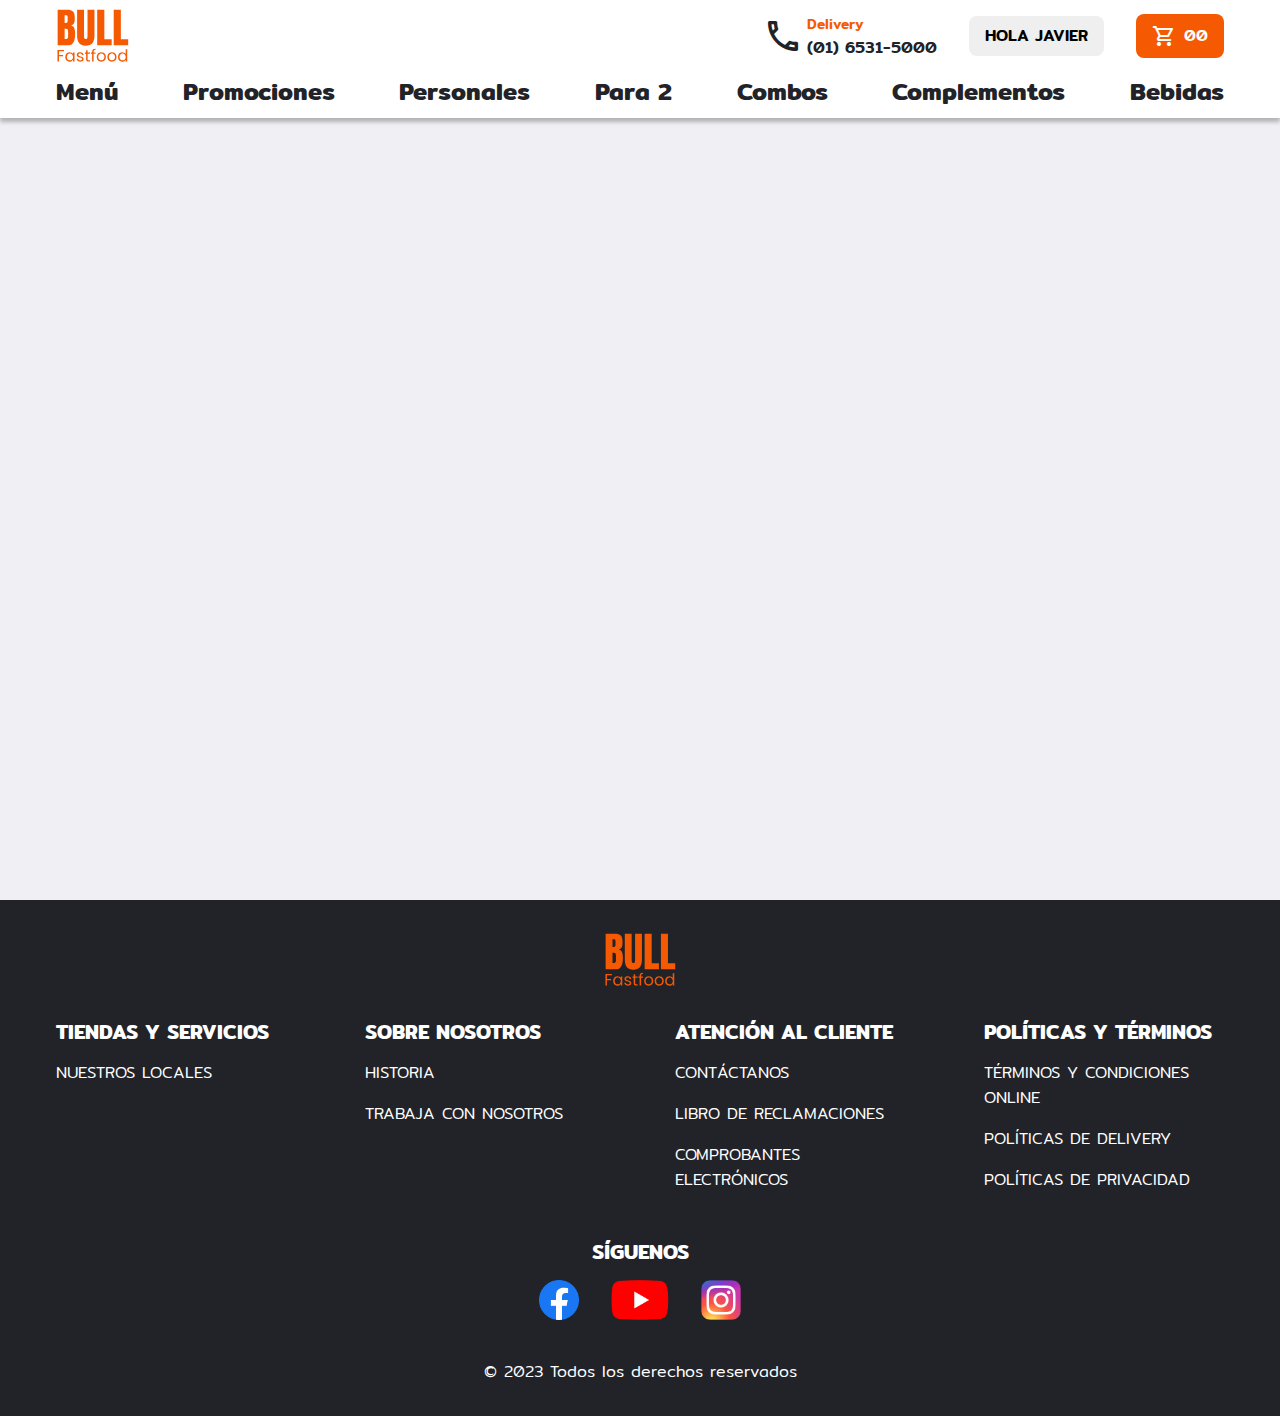
==== pages/carrito.html @ 18f85417 "page carrito base" ====
<!DOCTYPE html>
<html lang="es">
<head>
    <meta charset="UTF-8">
    <meta http-equiv="X-UA-Compatible" content="IE=edge">
    <meta name="viewport" content="width=device-width, initial-scale=1.0">
    <link rel="icon" href="#" type="image/x-icon"/>
    <title>Carrito de Compras</title>
    <link rel="preconnect" href="https://fonts.googleapis.com">
    <link rel="preconnect" href="https://fonts.gstatic.com" crossorigin>
    <link href="https://fonts.googleapis.com/css2?family=Mitr:wght@300;400;500;600&display=swap" rel="stylesheet">
    <link href="https://fonts.googleapis.com/css?family=Material+Icons|Material+Icons+Outlined|Material+Icons+Two+Tone|Material+Icons+Round|Material+Icons+Sharp" rel="stylesheet">
    <link rel="stylesheet" href="../css/main.css">
</head>
<body>
    <header>
        <nav class="navbar-top">
            <a class="navbar-brand" href="../index.html">
                <img src="../img/logos/logo.svg" class="navbar-brand-img" alt="Bull Fastfood">
            </a>

            <div class="navbar-top-right">
                <div class="info-delivery">
                    <span class="material-icons-outlined">
                        phone
                    </span>
                    <div class="wrap-delivery-number">
                        <p class="subtitle-2 delivery-label">Delivery</p>
                        <p class="phone-number subtitle-1">(01) 6531-5000</p>
                    </div>    
                </div>
                <button class="btn button-ghost">
                    Hola Javier
                </button>
                <button class="btn button-primary button-icon">
                    <span class="material-icons-outlined">
                        shopping_cart
                    </span>
                    00
                </button>
            </div>
        </nav>
        <nav class="navbar-categories">
            <ul class="menu-categories">
                <li class="list-item">
                    <a href="../index.html">
                        Menú
                    </a>
                </li>
                <li class="list-item">
                    <a href="#">
                        Promociones
                    </a>
                </li>
                <li class="list-item">
                    <a href="personales.html">
                        Personales
                    </a>
                </li>
                <li class="list-item">
                    <a href="#">
                        Para 2
                    </a>
                </li>
                <li class="list-item">
                    <a href="#">
                        Combos
                    </a>
                </li>
                <li class="list-item">
                    <a href="#">
                        Complementos
                    </a>
                </li>
                <li class="list-item">
                    <a href="#">
                        Bebidas
                    </a>
                </li>
            </ul>
        </nav>
    </header>
    <main>

    </main>
    <footer>
        <div class="footer-header">
            <img src="../img/logos/logo.svg" alt="Bull Fastfood">
        </div>
        <div class="footer-body">
            <ul class="footer-list">
                <li>
                    <h6 class="title-list">
                        Tiendas y Servicios
                    </h6>
                </li>
                <li>
                    <a href="#">
                        Nuestros Locales
                    </a>
                </li>
            </ul>

            <ul class="footer-list">
                <li>
                    <h6 class="title-list">
                        Sobre Nosotros
                    </h6>
                </li>
                <li>
                    <a href="#">
                        Historia
                    </a>
                </li>
                <li>
                    <a href="#">
                        Trabaja con Nosotros
                    </a>
                </li>
            </ul>

            <ul class="footer-list">
                <li>
                    <h6 class="title-list">
                        Atención al cliente
                    </h6>
                </li>
                <li>
                    <a href="#">
                        Contáctanos
                    </a>
                </li>
                <li>
                    <a href="#">
                        Libro de Reclamaciones
                    </a>
                </li>
                <li>
                    <a href="#">
                        Comprobantes Electrónicos
                    </a>
                </li>
            </ul>

            <ul class="footer-list">
                <li>
                    <h6 class="title-list">
                        Políticas y Términos
                    </h6>
                </li>
                <li>
                    <a href="#">
                        Términos y condiciones online
                    </a>
                </li>
                <li>
                    <a href="#">
                        Políticas de delivery
                    </a>
                </li>
                <li>
                    <a href="#">
                        Políticas de privacidad
                    </a>
                </li>
            </ul>
        </div>
        <div class="footer-social">
            <h6>Síguenos</h6>
            <div class="container-socials">
                <a href="#" target="_blank">
                    <img src="../img/logos/facebook.png" alt="Facebook">
                </a>
                <a href="#" target="_blank">
                    <img src="../img/logos/youtube.png" alt="Youtube">
                </a>
                <a href="#" target="_blank">
                    <img src="../img/logos/instagram.png" alt="Instagram">
                </a>
            </div>
        </div>
        <div class="footer-rights">
            <p>
                © 2023 Todos los derechos reservados
            </p>
        </div>
    </footer>
</body>
</html>
---- css/main.css ----
/* ESTILOS GENERALES */
:root {
    --dark: #212328;
    --gray: #9C9DA1;
    --gray-light: #EFEFF4;
    --white: #FFFFFF;
    --primary-dark: #D3381F;
    --primary: #F55A03;
    --success-dark: #0f5132;
    --success: #47BD8F;
    --success-light: #C1F8CF;
    --info-dark: #1A52AD;
    --info: #2972E6;
    --info-light: #CFE2FF;
    --danger-dark: #A20F1D;
    --danger: #FF5C5D;
    --danger-light: #F8D7DA;
    --warning-dark: #7F4D03;
    --warning: #FFAC32;
    --warning-light: #FFF3CD;
}

html {
    font-size: 16px;
  }
  
  * {
    padding: 0;
    margin: 0;
    box-sizing: border-box;
    scroll-behavior: smooth;
  }

  body {
    color: var(--dark);
    font-family: 'Mitr', sans-serif;
    line-height: normal;
    font-weight: 300;
  }

  main {
    background-color: var(--gray-light);
    min-height: 100vh;
    padding-top: 7.5rem;
  }

  /* Typography */

  h1 {
    font-size: 3.5rem;
    font-weight: 700;
    line-height: 1.2;
  }

  h2 {
    font-size: 3rem;
    font-weight: 700;
    line-height: 1.2;
  }

  h3 {
    font-size: 2.5rem;
    font-weight: 700;
    line-height: 1.2;
  }

  h4 {
    font-size: 2rem;
    font-weight: 600;
    line-height: 1.2;
  }

  h5 {
    font-size: 1.5rem;
    font-weight: 600;
    line-height: 1.2;
  }

  h6 {
    font-size: 1.25rem;
    font-weight: 600;
    line-height: 1.2;
  }

  .subtitle-1 {
    font-size: 1rem;
    font-weight: 500;
  }

  .subtitle-2 {
    font-size: .875rem;
    font-weight: 500;
  }

  .body-1 {
    font-size: 1rem;
    font-weight: 300;
  }

  .body-2 {
    font-size: .875rem;
    font-weight: 300;
  }

  .body-3 {
    font-size: .875rem;
    font-weight: 300;
    text-decoration: line-through;
  }

  .caption {
    font-size: .8125rem;
    font-weight: 400;
  }

  .overline {
    font-size: .8125rem;
    font-weight: 300;
    text-transform: uppercase;
  }
  /* End Typography */

  /* Buttons */
  .btn {
    font-family: 'Mitr', sans-serif;
    font-size: 1rem;
    font-weight: 500;
    line-height: 1.25rem;
    text-transform: uppercase;
    padding: .625rem 1rem;
    border: none;
    border-radius: .5rem;
    text-decoration: none;
  }

  .button-primary {
    background-color: var(--primary);
    color: var(--white);
  }

  .button-secondary {
    background-color: var(--white);
    color: var(--dark);
    box-shadow: inset 0 0 0 2px var(--dark);
  }

  .button-icon {
    display: inline-flex;
    align-items: center;
    grid-gap: .5rem;
    text-align: center;
  }
  /* End Buttons */


  /* FIN ESTILOS GENERALES */

  /* INDEX */
  header {
    background-color: var(--white);
    box-shadow: 0px 4px 4px rgba(0, 0, 0, 0.25);
    position: fixed;
    width: 100%;
    z-index: 2;
  }

  .navbar-top {
    background-color: var(--white);
    padding: .5rem 3.5rem;
    display: flex;
    justify-content: space-between;
    align-items: center;
  }

  .navbar-brand {
    /* background-color: lightblue; */
    height: 3.5rem;
  }

  .navbar-brand-img {
    /* background-color: blue; */
    height: 100%;
  }

  .navbar-top-right {
    /* background-color: #C1F8CF; */
    display: flex;
    align-items: center;
    grid-gap: 2rem;
  }

  .info-delivery {
    /* background-color: pink; */
    display: flex;
    align-items: center;
    grid-gap: .25rem;
  }

  .info-delivery span {
    font-size: 2.5rem;
  }

  .delivery-label {
    color: var(--primary);
  }

  .navbar-categories {
    /* background-color: pink; */
    padding: 0 3.5rem .5rem 3.5rem;
  }

  .menu-categories {
    background-color: var(--white);
    display: flex;
    justify-content: space-between;
    list-style: none;
  }

  .menu-categories a {
    font-size: 1.5rem;
    font-weight: 600;
    text-decoration: none;
    color: var(--dark);
  }

  .menu-categories a:hover {
    color: var(--primary);
  }

  /* Hero section */
  .hero {
    background-color: var(--gray);
    height: 25rem;
    background-image: url(../img/banners/hero.jpg);
    background-position: center;
    background-repeat: no-repeat;
    background-size: cover;
  }
  /* End Hero section */

    /* Sections */
    .section {
      /* background-color: #47BD8F; */
      padding: 2.5rem 3.5rem;
    }

    .header-section {
      /* background-color: pink; */
      display: flex;
      align-items: center;
      justify-content: space-between;
      margin-bottom: 1rem;
    }

    .header-section h2 {
      font-size: 2rem;
    }
    /* End Sections */

    /* Card Product */
    .container-products {
      /* background-color: pink; */
      display: flex;
      justify-content: center;
      flex-wrap: wrap;
      grid-gap: 2rem;
    }

    .card-category {
      background-color: deepskyblue;
      width: 550px;
      height: auto;
      border-radius: 1rem;
      overflow: hidden;
      position: relative;
      box-shadow: 0px 4px 4px rgba(0, 0, 0, 0.25);
    }

    .card-category img {
      width: 100%;
      height: 100%;
    }

    .card-category-title {
      position: absolute;
      width: 100%;
      top: 1rem;
      text-align: center;
      color: var(--white);
      text-shadow: -4px -4px 0 var(--primary), 
      -4px -3px 0 var(--primary), 
      -4px -2px 0 var(--primary), 
      -4px -1px 0 var(--primary), 
      -4px 0 0 var(--primary), 
      -4px 1px 0 var(--primary), 
      -4px 2px 0 var(--primary), 
      -4px 3px 0 var(--primary), 
      -4px 4px 0 var(--primary), 
      -3px -4px 0 var(--primary), 
      -3px -3px 0 var(--primary), 
      -3px -2px 0 var(--primary), 
      -3px -1px 0 var(--primary), 
      -3px 0 0 var(--primary), 
      -3px 1px 0 var(--primary), 
      -3px 2px 0 var(--primary), 
      -3px 3px 0 var(--primary), 
      -3px 4px 0 var(--primary), 
      -2px -4px 0 var(--primary), 
      -2px -3px 0 var(--primary), 
      -2px -2px 0 var(--primary), 
      -2px -1px 0 var(--primary), 
      -2px 0 0 var(--primary), 
      -2px 1px 0 var(--primary), 
      -2px 2px 0 var(--primary), 
      -2px 3px 0 var(--primary), 
      -2px 4px 0 var(--primary), 
      -1px -4px 0 var(--primary), 
      -1px -3px 0 var(--primary), 
      -1px -2px 0 var(--primary), 
      -1px -1px 0 var(--primary), 
      -1px 0 0 var(--primary), 
      -1px 1px 0 var(--primary), 
      -1px 2px 0 var(--primary), 
      -1px 3px 0 var(--primary), 
      -1px 4px 0 var(--primary), 
      0 -4px 0 var(--primary), 
      0 -3px 0 var(--primary), 
      0 -2px 0 var(--primary), 
      0 -1px 0 var(--primary), 
      0 0 0 var(--primary), 
      0 1px 0 var(--primary), 
      0 2px 0 var(--primary), 
      0 3px 0 var(--primary), 
      0 4px 0 var(--primary), 
      1px -4px 0 var(--primary), 
      1px -3px 0 var(--primary), 
      1px -2px 0 var(--primary), 
      1px -1px 0 var(--primary), 
      1px 0 0 var(--primary), 
      1px 1px 0 var(--primary), 
      1px 2px 0 var(--primary), 
      1px 3px 0 var(--primary), 
      1px 4px 0 var(--primary), 
      2px -4px 0 var(--primary), 
      2px -3px 0 var(--primary), 
      2px -2px 0 var(--primary), 
      2px -1px 0 var(--primary), 
      2px 0 0 var(--primary), 
      2px 1px 0 var(--primary), 
      2px 2px 0 var(--primary), 
      2px 3px 0 var(--primary), 
      2px 4px 0 var(--primary), 
      3px -4px 0 var(--primary), 
      3px -3px 0 var(--primary), 
      3px -2px 0 var(--primary), 
      3px -1px 0 var(--primary), 
      3px 0 0 var(--primary), 
      3px 1px 0 var(--primary), 
      3px 2px 0 var(--primary), 
      3px 3px 0 var(--primary), 
      3px 4px 0 var(--primary), 
      4px -4px 0 var(--primary), 
      4px -3px 0 var(--primary), 
      4px -2px 0 var(--primary), 
      4px -1px 0 var(--primary), 
      4px 0 0 var(--primary), 
      4px 1px 0 var(--primary), 
      4px 2px 0 var(--primary), 
      4px 3px 0 var(--primary), 
      4px 4px 0 var(--primary);
    }

    .card-category-footer {
      /* background-color: blue; */
      position: absolute;
      bottom: 1.5rem;
      width: 100%;
      display: flex;
      justify-content: center;
    }
    /* End Card Product */

    /* Footer */
    footer {
      background-color: var(--dark);
      padding: 2rem 3.5rem;
      color: var(--white);
    }

    .footer-header {
      display: flex;
      justify-content: center;
      margin-bottom: 2rem;
    }

    .footer-header img {
      height: 3.5rem;
    }

    .footer-body {
      margin-bottom: 2rem;
      display: flex;
      justify-content: space-between;
      flex-wrap: wrap;
    }

    .footer-list {
      /* background-color: lightgreen; */
      width: 15rem;
      list-style: none;
      color: var(--white);
    }

    .title-list {
      text-transform: uppercase;
    }

    .footer-list li {
      margin-bottom: 1rem;
    }

    .footer-list a {
      text-decoration: none;
      text-transform: uppercase;
      color: var(--white);
    }

    .footer-list a:hover {
      color: var(--primary);
    }

    .footer-social {
      text-align: center;
      text-transform: uppercase;
      margin-bottom: 2rem;
    }

    .footer-social h6 {
      margin-bottom: 1rem;
    }

    .container-socials {
      display: flex;
      justify-content: center;
      grid-gap: 2rem;
    }

    .container-socials img {
      display: inline-block;
      height: 2.5rem;
    }

    .footer-rights {
      text-align: center;
    }
    /* End Footer */
  /* END INDEX */

  /* CATEGORY PAGE*/
    .container-cards-products {
      /* background-color: peru; */
      display: flex;
      justify-content: center;
      gap: 2rem;
      flex-wrap: wrap;
    }

    .card-product {
      /* background-color: lightblue; */
      width: 20rem;
      text-align: center;
      overflow: hidden;
      border-radius: 1rem;
      box-shadow: 0px 4px 4px rgba(0, 0, 0, 0.25);
    }

    .card-product-header {
      /* background-color: #F55A03; */
      width: 20rem;
      height: 20rem;
    }

    .card-product-header img {
      width: 100%;
     height: 100%;
    }

    .card-product-body {
      /* background-color: #47BD8F; */
      height: 8.75rem;
      padding: 1rem;
      display: flex;
      flex-direction: column;
      justify-content: space-between;
    }

    .card-product-title {
      line-height: 1.2;
    }

    .card-product-price {
      font-size: 2rem;
      font-weight: 500;
    }

    .card-product-footer {
      /* background-color: pink; */
      height: 3.5rem;
      padding: 0 1rem 1rem 1rem;
      display: flex;
      justify-content: center;
    }
  /* END CATEGORY PAGE*/

  /* PRODUCT DETAIL PAGE */
    .section-product-detail {
      display: flex;
      justify-content: center;
      gap: 2rem;
    }
    
    .product-detail {
      /* background-color: lavender; */
      width: 35rem;
    }
    
    .product-detail-title {
      margin-bottom: 1rem;
    }
    
    .product-detail-description {
      list-style: square;
      margin-left: 1.5rem;
      margin-bottom: 1rem;
    }

    .product-detail-img {
      width: 100%;
      border-radius: 1rem;
      box-shadow: 0px 4px 4px rgba(0, 0, 0, 0.25);
    }

    .product-customization {
      background-color: var(--white);
      width: 42rem;
      box-shadow: 0px 4px 4px rgba(0, 0, 0, 0.25);
      padding: 2rem;
      border-radius: 1rem;
    }

    .product-customization-option {
      margin-bottom: 2rem;
    }

    .product-customization-option-header {
      display: flex;
      align-items: center;
      gap: 1rem;
      margin-bottom: 1rem;
    }

    .number-option {
      background-color: var(--primary);
      color: var(--white);
      font-size: 1.5rem;
      font-weight: 600;
      min-height: 2.5rem;
      min-width: 2.5rem;
      border-radius: 50%;
      display: inline-flex;
      justify-content: center;
      align-items: center;
    }

    .wrap-product-extra-control {
      /* background-color: pink; */
      display: flex;
      align-items: center;
      justify-content: space-between;
      margin-bottom: 1rem;
    }

    .wrap-product-extra-control p {
      font-size: 1.2rem;
    }

    .wrap-product-extra-control p span {
      font-weight: 500;
    }

    .control-product-extra {
      /* background-color: salmon; */
      display: flex;
      align-items: center;
      gap: .5rem;
    }

    .control-product-extra .btn {
      cursor: pointer;
      font-size: 1.8rem;
      line-height: 20px;
    }

    .input-number-extra {
      border: none;
      height: 2.5rem;
      user-select: none;
      font-size: 1.5rem;
      width: 4rem;
      padding-left: 1.2rem;
    }

    .control-quantity-product {
      background-color: var(--white);
      display: flex;
      justify-content: center;
      align-items: center;
      padding: 1.5rem;
      gap: 2rem;
      box-shadow: 0px -4px 4px rgba(0, 0, 0, 0.20);
      position: fixed;
      bottom: 0;
      width: 100%;
    }

    .control-quantity-product span {
      font-size: 1.5rem;
      font-weight: 600;
    }

    .footer-detalle {
      padding-bottom: 7.5rem;
    }
  /* END PRODUCT DETAIL PAGE */

  /* CART PAGE */
  
  /* END CART PAGE */
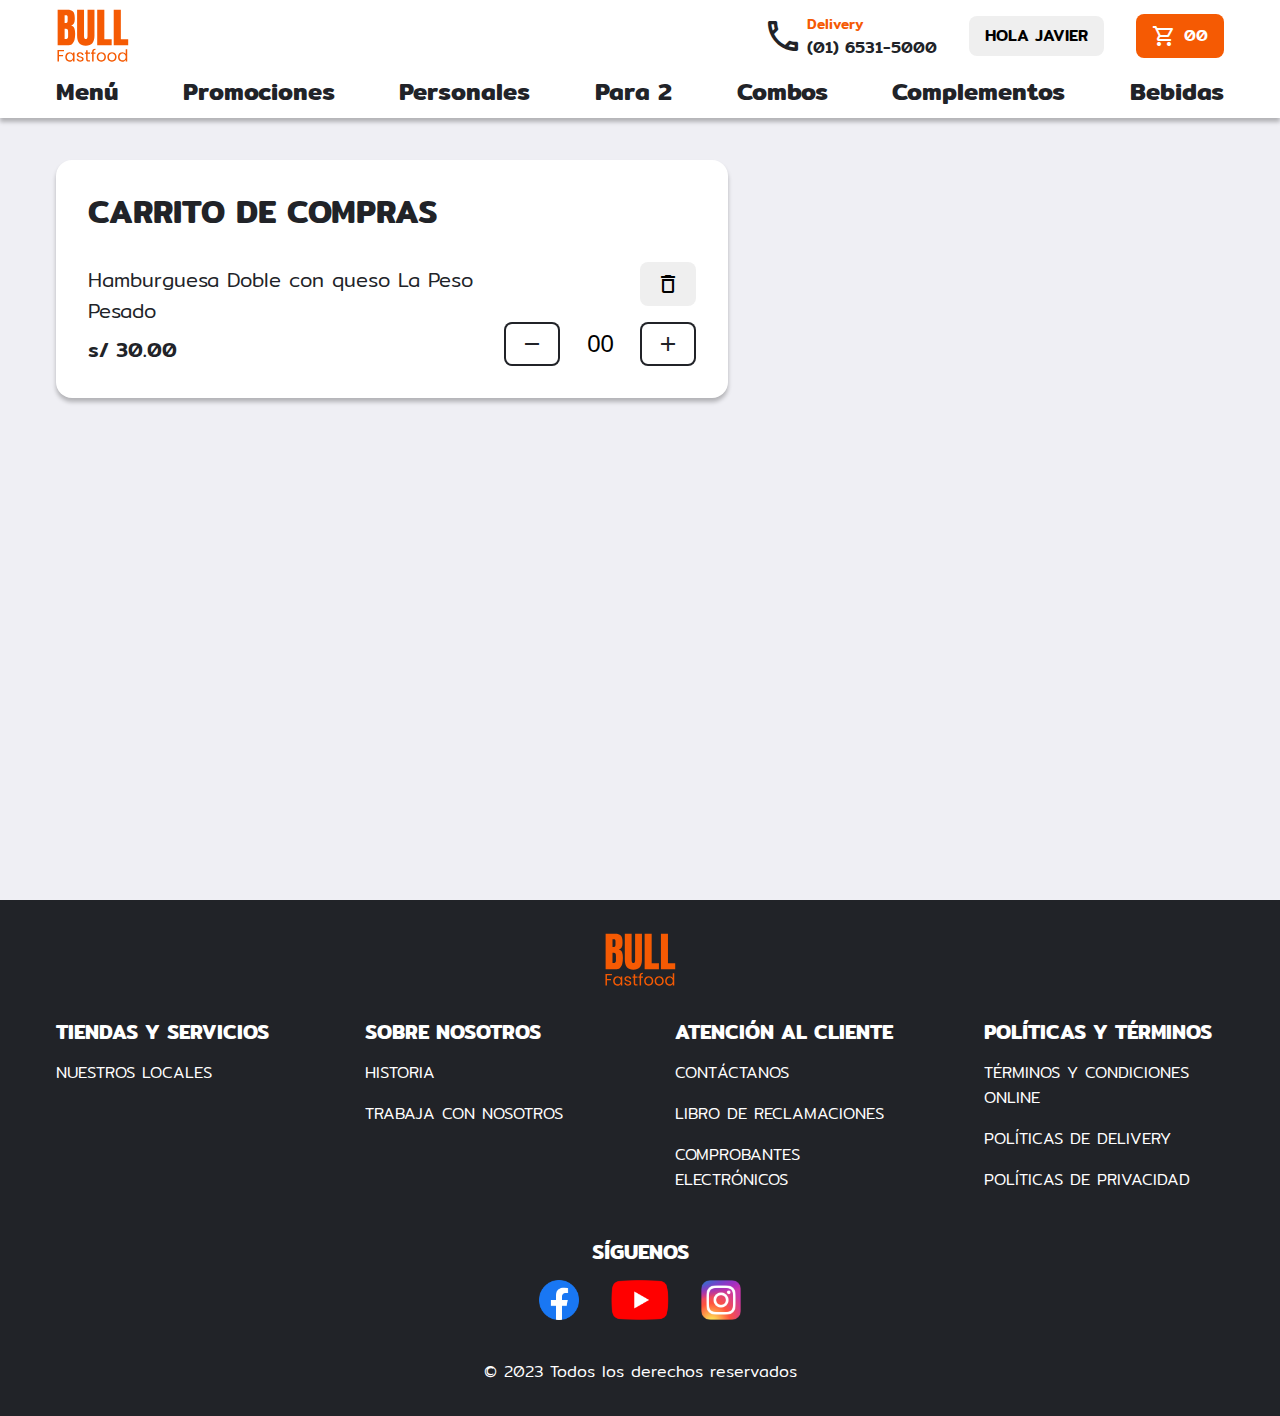
==== commit 0208e7e5: "fixed buttons" ====
--- a/pages/carrito.html
+++ b/pages/carrito.html
@@ -81,7 +81,52 @@
         </nav>
     </header>
     <main>
-
+        <section class="section wrap-cart-summary">
+            <section class="section-cart">
+                <div class="cart-header">
+                    <h4 class="cart-header-title">
+                        Carrito de compras
+                    </h4>
+                </div>
+
+                <div class="cart-product">
+                    <div class="wrap-cart-product-name-price">
+                        <p class="cart-product-name">
+                            Hamburguesa Doble con queso La Peso Pesado
+                        </p>
+                        <p class="cart-product-price">
+                            s/ 30.00
+                        </p>
+                    </div>
+
+                    <div class="wrap-cart-product-controls">
+                        <button class="btn button-ghost">
+                            <span class="material-icons-outlined">
+                                delete_outline
+                            </span>
+                        </button>
+                        <div class="control-product-extra">
+                            <button class="btn button-secondary">
+                                <span class="material-icons-outlined">
+                                    remove
+                                </span>
+                            </button>
+                            <input class="input-number-extra" type="text" value="00" min="00" max="10">
+                            <button class="btn button-secondary">
+                                <span class="material-icons-outlined">
+                                    add
+                                </span>
+                            </button>
+                        </div>
+                    </div>
+
+                </div>  
+            </section>
+
+            <section class="summary">
+
+            </section>
+        </section>
     </main>
     <footer>
         <div class="footer-header">
--- a/css/main.css
+++ b/css/main.css
@@ -18,6 +18,7 @@
     --warning-dark: #7F4D03;
     --warning: #FFAC32;
     --warning-light: #FFF3CD;
+    --card-shadow: 0px 4px 4px rgba(0, 0, 0, 0.25);
 }
 
 html {
@@ -131,6 +132,10 @@
     border: none;
     border-radius: .5rem;
     text-decoration: none;
+    text-align: center;
+    display: flex;
+    justify-content: center;
+    align-items: center;
   }
 
   .button-primary {
@@ -158,7 +163,7 @@
   /* INDEX */
   header {
     background-color: var(--white);
-    box-shadow: 0px 4px 4px rgba(0, 0, 0, 0.25);
+    box-shadow: var(--card-shadow);
     position: fixed;
     width: 100%;
     z-index: 2;
@@ -273,7 +278,7 @@
       border-radius: 1rem;
       overflow: hidden;
       position: relative;
-      box-shadow: 0px 4px 4px rgba(0, 0, 0, 0.25);
+      box-shadow: var(--card-shadow);
     }
 
     .card-category img {
@@ -471,7 +476,7 @@
       text-align: center;
       overflow: hidden;
       border-radius: 1rem;
-      box-shadow: 0px 4px 4px rgba(0, 0, 0, 0.25);
+      box-shadow: var(--card-shadow);
     }
 
     .card-product-header {
@@ -537,13 +542,13 @@
     .product-detail-img {
       width: 100%;
       border-radius: 1rem;
-      box-shadow: 0px 4px 4px rgba(0, 0, 0, 0.25);
+      box-shadow: var(--card-shadow);
     }
 
     .product-customization {
       background-color: var(--white);
       width: 42rem;
-      box-shadow: 0px 4px 4px rgba(0, 0, 0, 0.25);
+      box-shadow: var(--card-shadow);
       padding: 2rem;
       border-radius: 1rem;
     }
@@ -597,8 +602,6 @@
 
     .control-product-extra .btn {
       cursor: pointer;
-      font-size: 1.8rem;
-      line-height: 20px;
     }
 
     .input-number-extra {
@@ -634,6 +637,53 @@
   /* END PRODUCT DETAIL PAGE */
 
   /* CART PAGE */
-  
+
+  .section-cart {
+    background-color: var(--white);
+    width: 42rem;
+    padding: 2rem;
+    border-radius: 1rem;
+    box-shadow: var(--card-shadow);
+  }
+
+  .cart-header {
+    margin-bottom: 2rem;
+  }
+
+  .cart-header-title {
+    text-transform: uppercase;
+  }
+
+  .cart-product {
+    /* background-color: lavender; */
+    display: flex;
+    align-items: center;
+    justify-content: space-between;
+    gap: 1rem;
+  }
+
+  .wrap-cart-product-name-price {
+    /* background-color: #FFF3CD; */
+    display: flex;
+    flex-direction: column;
+    gap: .5rem;
+  }
+
+  .cart-product-name {
+    font-size: 1.25rem;
+  }
+
+  .cart-product-price {
+    font-size: 1.25rem;
+    font-weight: 500;
+  }
+
+  .wrap-cart-product-controls {
+    /* background-color: tomato; */
+    display: flex;
+    flex-direction: column;
+    align-items: flex-end;
+    gap: 1rem;
+  }
   /* END CART PAGE */
 
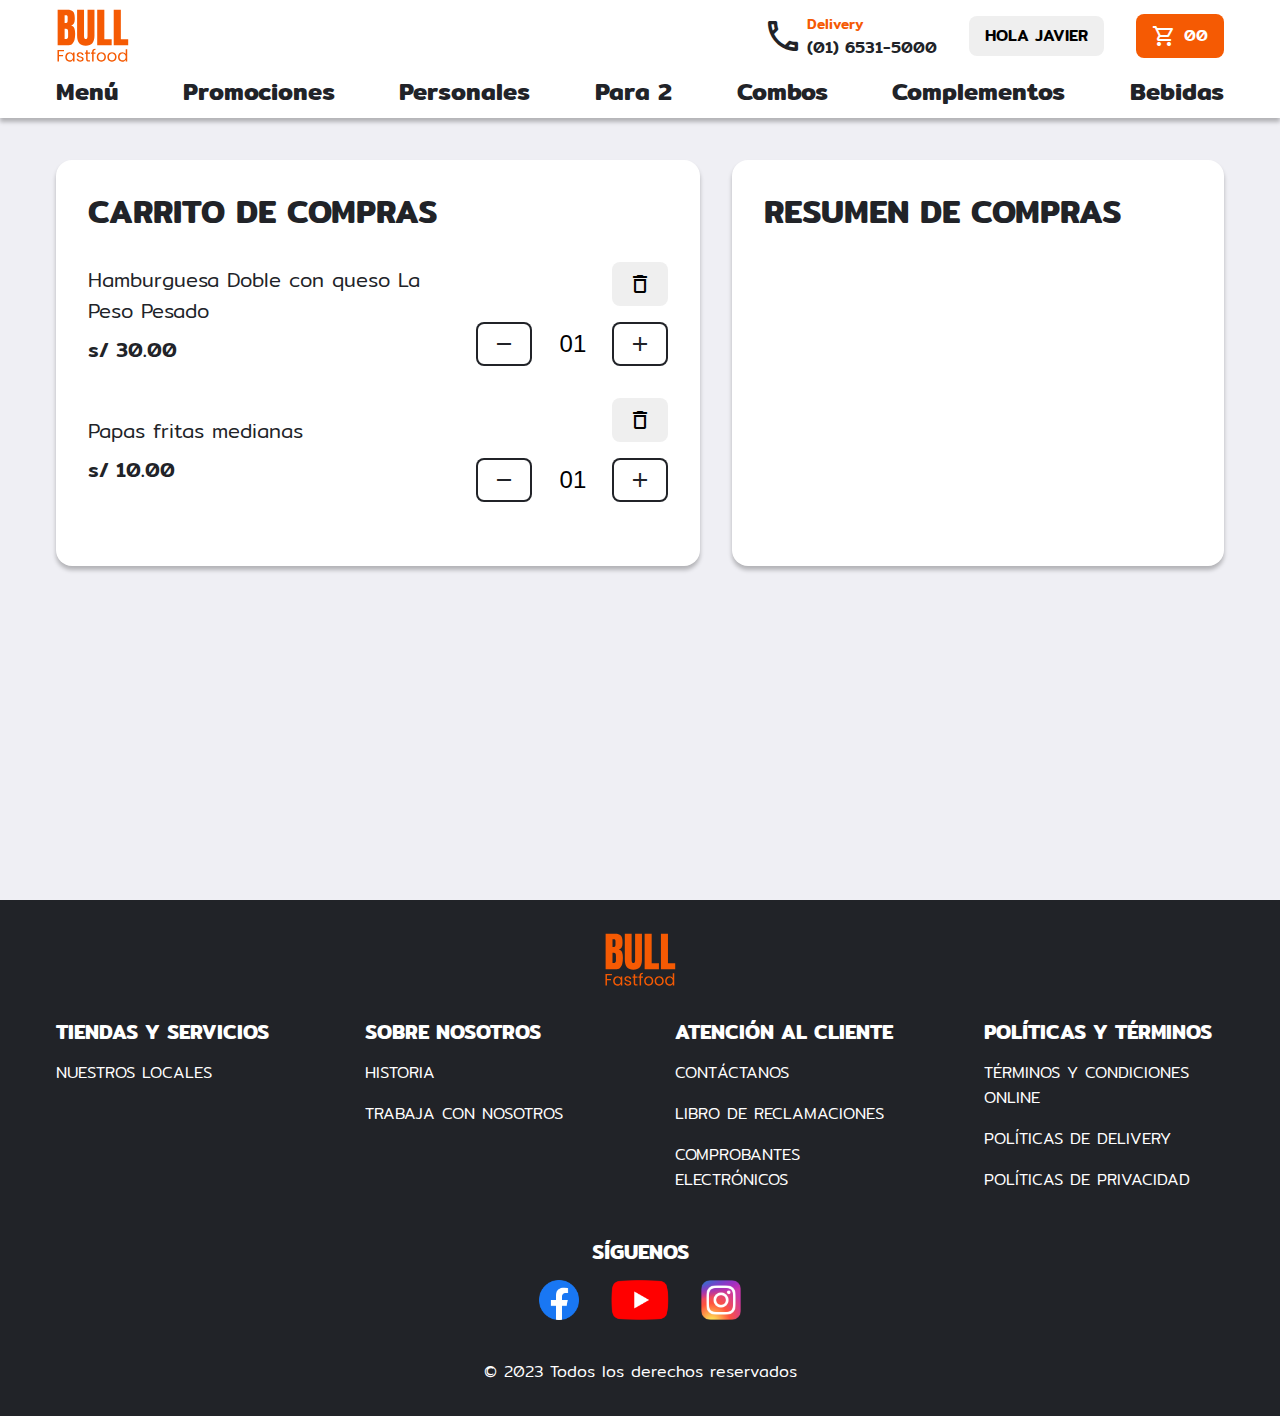
==== commit 1f21ec0c: "card carrito de compras" ====
--- a/pages/carrito.html
+++ b/pages/carrito.html
@@ -111,7 +111,40 @@
                                     remove
                                 </span>
                             </button>
-                            <input class="input-number-extra" type="text" value="00" min="00" max="10">
+                            <input class="input-number-extra" type="text" value="01" min="01" max="10">
+                            <button class="btn button-secondary">
+                                <span class="material-icons-outlined">
+                                    add
+                                </span>
+                            </button>
+                        </div>
+                    </div>
+
+                </div>  
+
+                <div class="cart-product">
+                    <div class="wrap-cart-product-name-price">
+                        <p class="cart-product-name">
+                            Papas fritas medianas
+                        </p>
+                        <p class="cart-product-price">
+                            s/ 10.00
+                        </p>
+                    </div>
+
+                    <div class="wrap-cart-product-controls">
+                        <button class="btn button-ghost">
+                            <span class="material-icons-outlined">
+                                delete_outline
+                            </span>
+                        </button>
+                        <div class="control-product-extra">
+                            <button class="btn button-secondary">
+                                <span class="material-icons-outlined">
+                                    remove
+                                </span>
+                            </button>
+                            <input class="input-number-extra" type="text" value="01" min="01" max="10">
                             <button class="btn button-secondary">
                                 <span class="material-icons-outlined">
                                     add
@@ -124,7 +157,11 @@
             </section>
 
             <section class="summary">
-
+                <div class="cart-header">
+                    <h4 class="cart-header-title">
+                        Resumen de compras
+                    </h4>
+                </div>
             </section>
         </section>
     </main>
--- a/css/main.css
+++ b/css/main.css
@@ -136,6 +136,10 @@
     display: flex;
     justify-content: center;
     align-items: center;
+  }
+
+  .btn:hover {
+    cursor: pointer;
   }
 
   .button-primary {
@@ -600,10 +604,6 @@
       gap: .5rem;
     }
 
-    .control-product-extra .btn {
-      cursor: pointer;
-    }
-
     .input-number-extra {
       border: none;
       height: 2.5rem;
@@ -638,6 +638,12 @@
 
   /* CART PAGE */
 
+  .wrap-cart-summary {
+    display: flex;
+    gap: 2rem;
+    justify-content: center;
+  }
+
   .section-cart {
     background-color: var(--white);
     width: 42rem;
@@ -660,6 +666,7 @@
     align-items: center;
     justify-content: space-between;
     gap: 1rem;
+    margin-bottom: 2rem;
   }
 
   .wrap-cart-product-name-price {
@@ -685,5 +692,13 @@
     align-items: flex-end;
     gap: 1rem;
   }
+
+  .summary {
+    background-color: var(--white);
+    width: 32rem;
+    padding: 2rem;
+    box-shadow: var(--card-shadow);
+    border-radius: 1rem;
+  }
   /* END CART PAGE */
 
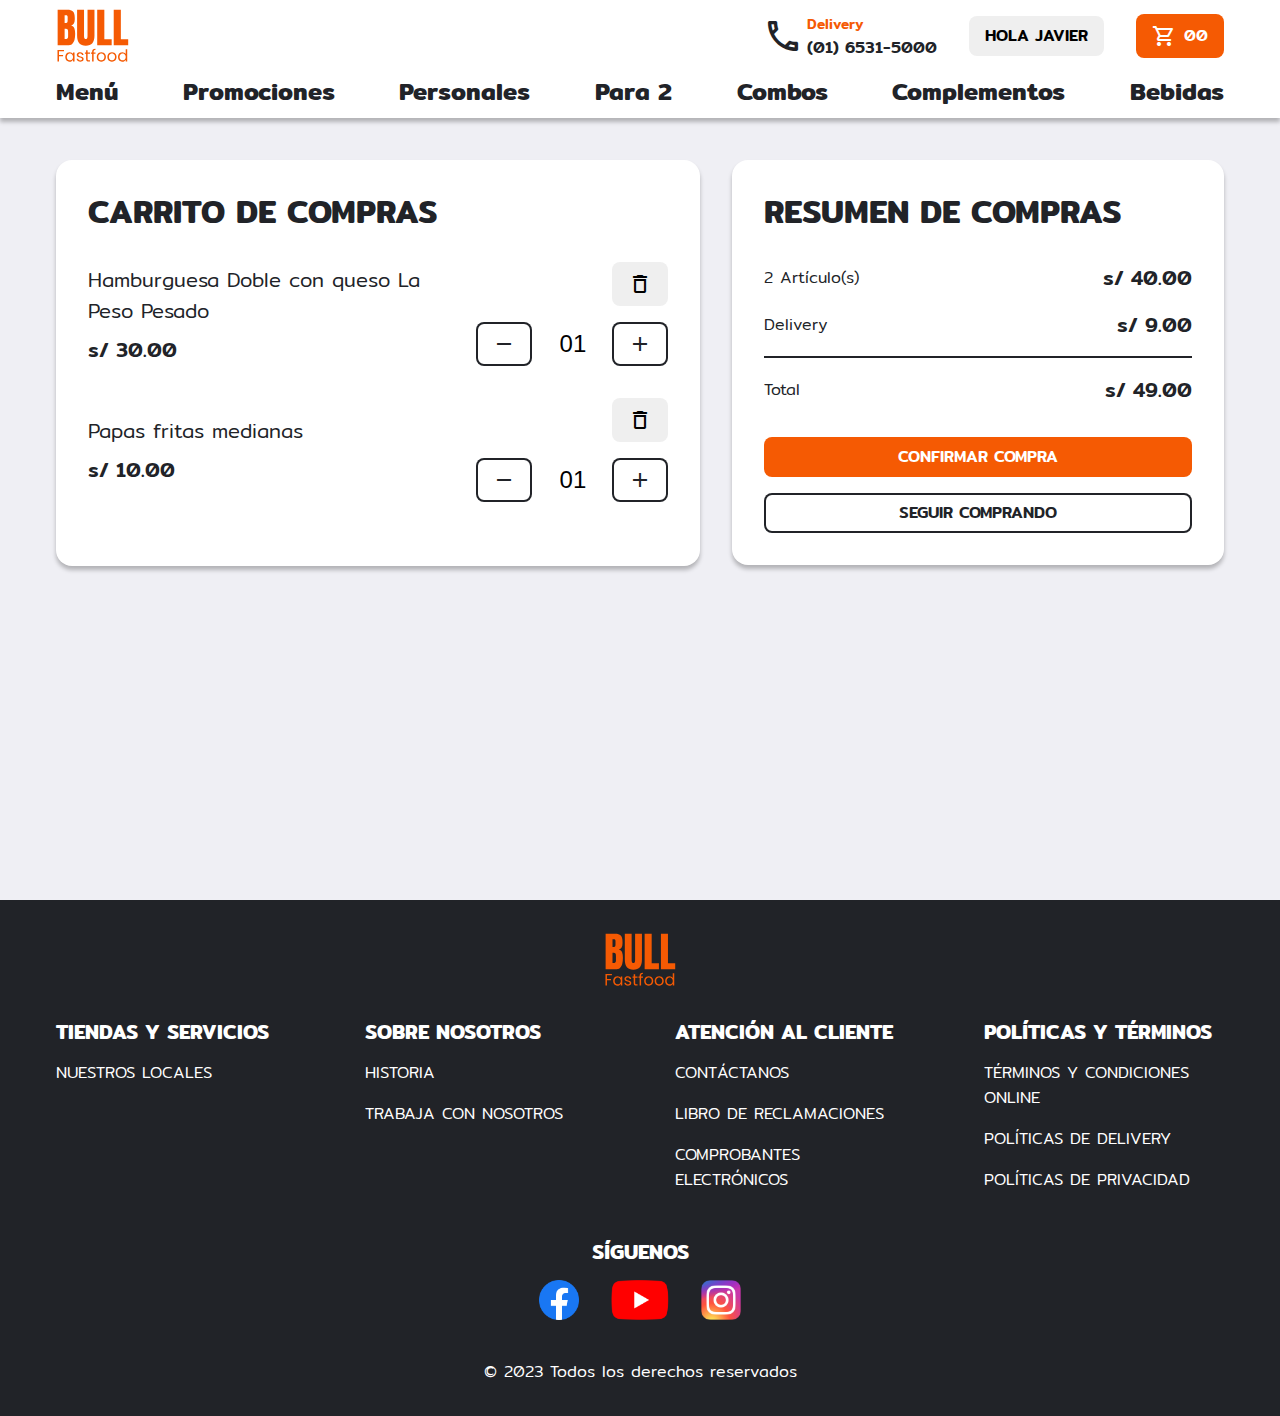
==== commit a172bcbf: "carrito de compras page" ====
--- a/pages/carrito.html
+++ b/pages/carrito.html
@@ -161,6 +161,41 @@
                     <h4 class="cart-header-title">
                         Resumen de compras
                     </h4>
+                </div>
+                <div class="summary-body">
+                    <div class="summary-item">
+                        <p>
+                            2 Artículo(s)
+                        </p>
+                        <p class="summary-item-price">
+                            s/ 40.00
+                        </p>
+                    </div>
+                    <div class="summary-item">
+                        <p>
+                            Delivery
+                        </p>
+                        <p class="summary-item-price">
+                            s/ 9.00
+                        </p>
+                    </div>
+                    <hr>
+                    <div class="summary-item">
+                        <p>
+                            Total
+                        </p>
+                        <p class="summary-item-price">
+                            s/ 49.00
+                        </p>
+                    </div>
+                </div>
+                <div class="summary-footer">
+                    <a href="checkout.html" class="btn button-primary">
+                        Confirmar compra
+                    </a>
+                    <a href="../index.html" class="btn button-secondary">
+                        Seguir comprando
+                    </a>
                 </div>
             </section>
         </section>
--- a/css/main.css
+++ b/css/main.css
@@ -43,6 +43,10 @@
     background-color: var(--gray-light);
     min-height: 100vh;
     padding-top: 7.5rem;
+  }
+
+  hr {
+    border: 1px solid var(--dark);
   }
 
   /* Typography */
@@ -642,6 +646,7 @@
     display: flex;
     gap: 2rem;
     justify-content: center;
+    align-items: flex-start;
   }
 
   .section-cart {
@@ -700,5 +705,35 @@
     box-shadow: var(--card-shadow);
     border-radius: 1rem;
   }
+
+  .summary hr {
+    margin-bottom: 1rem;
+  }
+
+  .summary-body {
+    margin-bottom: 2rem;
+  }
+
+  .summary-item {
+    display: flex;
+    align-items: center;
+    justify-content: space-between;
+    margin-bottom: 1rem;
+  }
+
+  .summary-item-price {
+    font-size: 1.25rem;
+    font-weight: 500;
+  }
+
+  .summary-footer {
+    display: flex;
+    flex-direction: column;
+    gap: 1rem;
+  }
+
+  .summary-footer .btn {
+    width: 100%;
+  }
   /* END CART PAGE */
 
